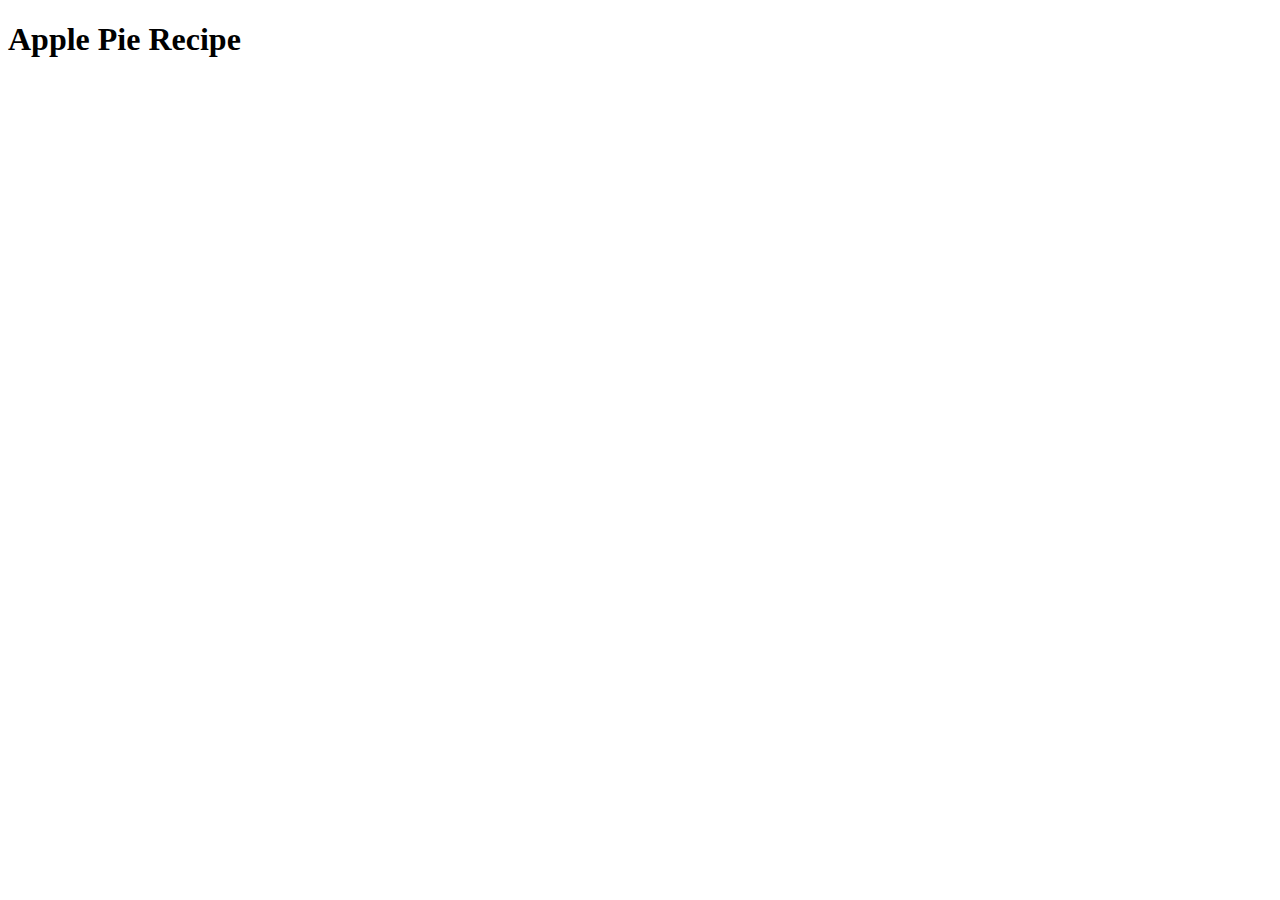
==== recipes/pie.html @ 5529bf01 "Create heading and boierplate for pie.html" ====
<!DOCTYPE html>
<html lang="en">
<head>
    <meta charset="UTF-8">
    <meta name="viewport" content="width=device-width, initial-scale=1.0">
    <title>Apple pie recipe</title>
</head>
<body>
    <h1>Apple Pie Recipe</h1>
</body>
</html>
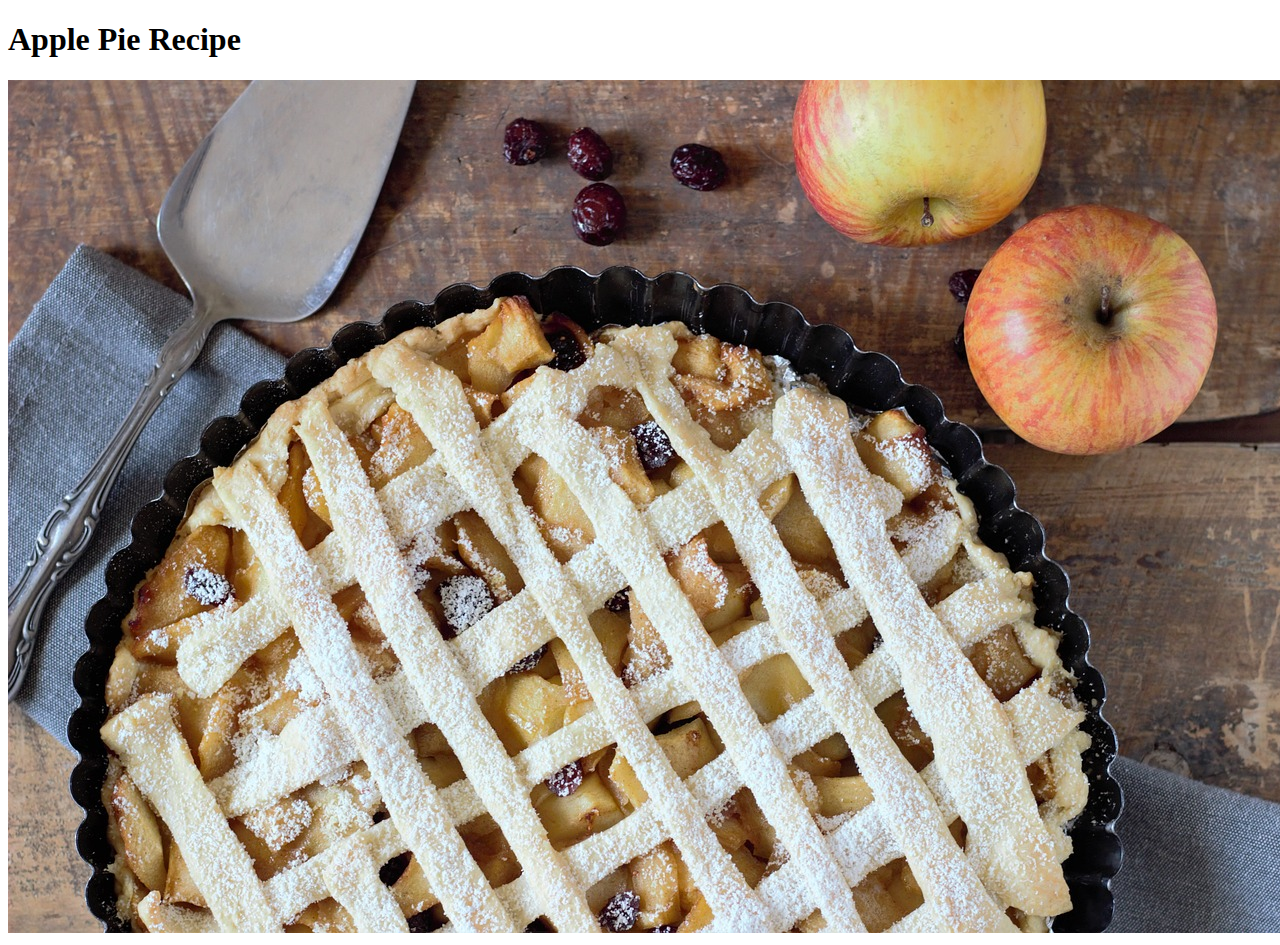
==== commit 822ba4d3: "Add pie image under h1 heading" ====
--- a/recipes/pie.html
+++ b/recipes/pie.html
@@ -1,11 +1,12 @@
 <!DOCTYPE html>
 <html lang="en">
-<head>
-    <meta charset="UTF-8">
-    <meta name="viewport" content="width=device-width, initial-scale=1.0">
+  <head>
+    <meta charset="UTF-8" />
+    <meta name="viewport" content="width=device-width, initial-scale=1.0" />
     <title>Apple pie recipe</title>
-</head>
-<body>
+  </head>
+  <body>
     <h1>Apple Pie Recipe</h1>
-</body>
-</html>+    <img src="apple-pie-5479993_1280.jpg" alt="image of apple pie" />
+  </body>
+</html>
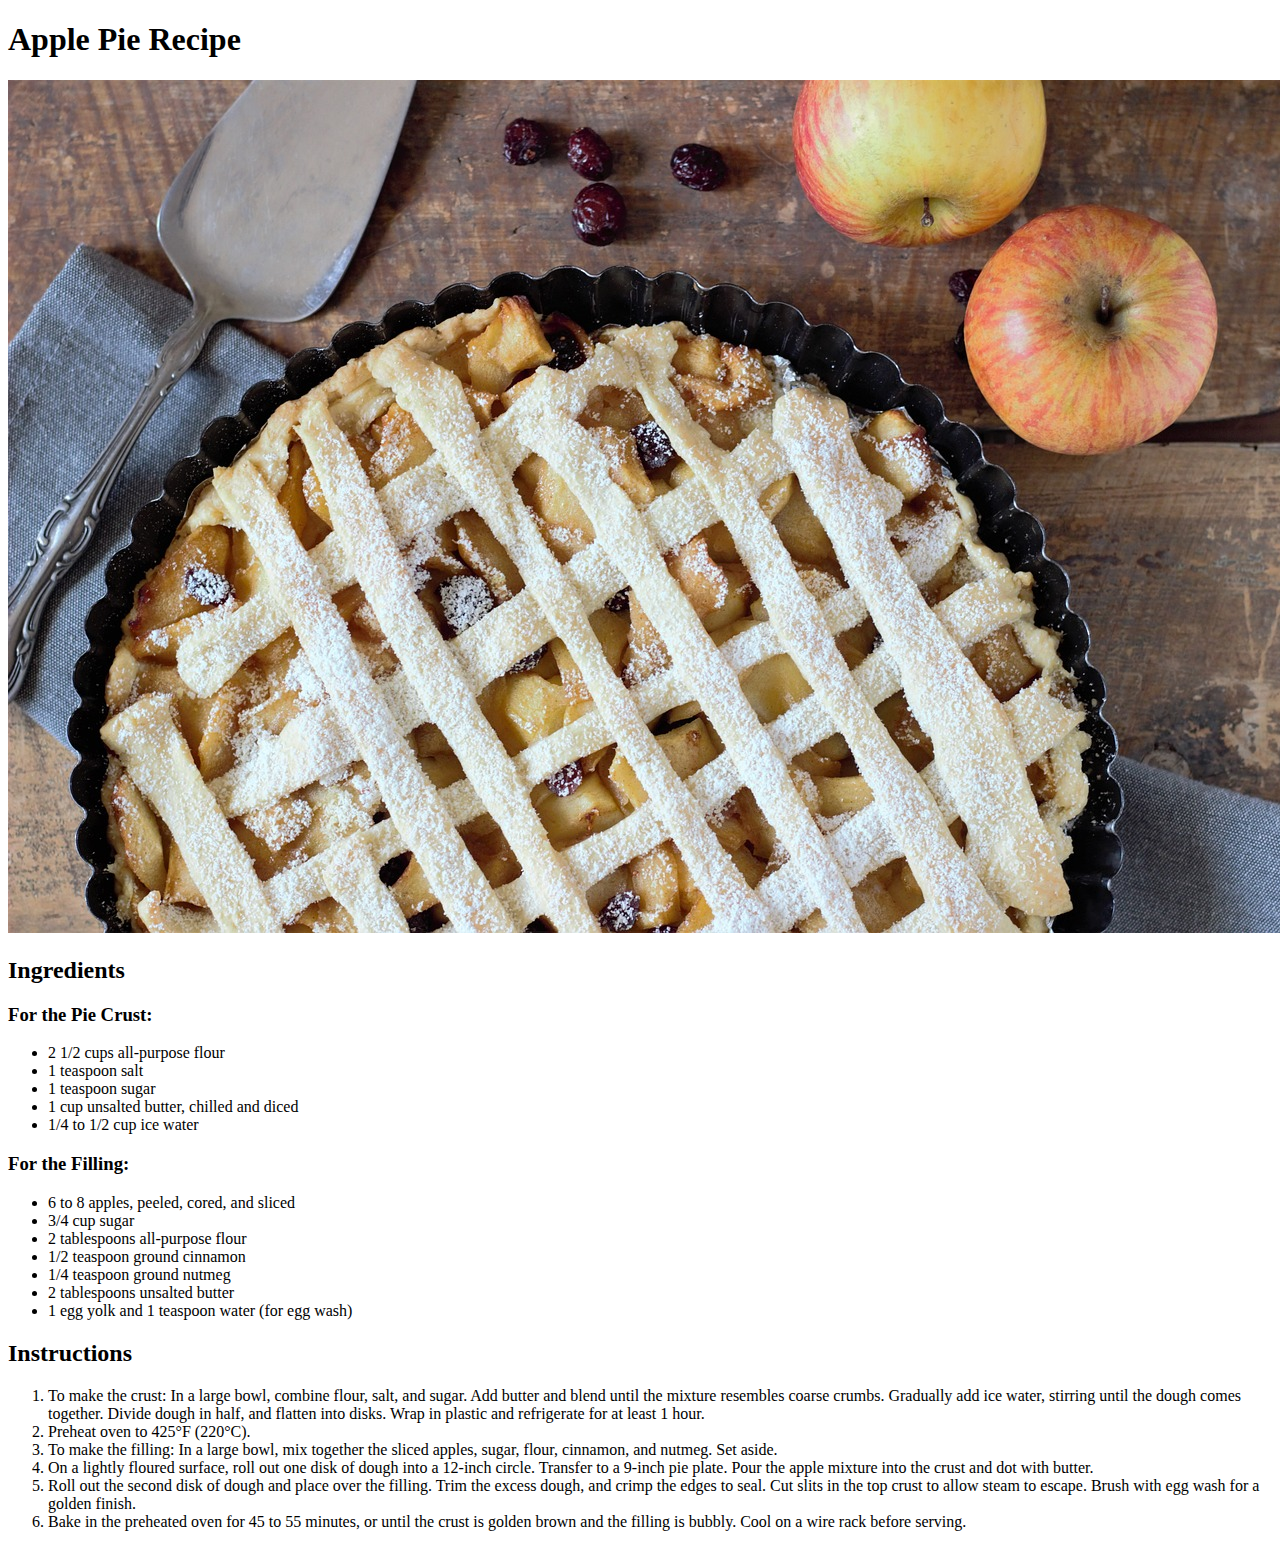
==== commit fae097c1: "Add apple pie recipe" ====
--- a/recipes/pie.html
+++ b/recipes/pie.html
@@ -8,5 +8,56 @@
   <body>
     <h1>Apple Pie Recipe</h1>
     <img src="apple-pie-5479993_1280.jpg" alt="image of apple pie" />
+    <h2>Ingredients</h2>
+    <h3>For the Pie Crust:</h3>
+    <ul>
+      <li>2 1/2 cups all-purpose flour</li>
+      <li>1 teaspoon salt</li>
+      <li>1 teaspoon sugar</li>
+      <li>1 cup unsalted butter, chilled and diced</li>
+      <li>1/4 to 1/2 cup ice water</li>
+    </ul>
+
+    <h3>For the Filling:</h3>
+    <ul>
+      <li>6 to 8 apples, peeled, cored, and sliced</li>
+      <li>3/4 cup sugar</li>
+      <li>2 tablespoons all-purpose flour</li>
+      <li>1/2 teaspoon ground cinnamon</li>
+      <li>1/4 teaspoon ground nutmeg</li>
+      <li>2 tablespoons unsalted butter</li>
+      <li>1 egg yolk and 1 teaspoon water (for egg wash)</li>
+    </ul>
+
+    <h2>Instructions</h2>
+    <ol>
+      <li>
+        To make the crust: In a large bowl, combine flour, salt, and sugar. Add
+        butter and blend until the mixture resembles coarse crumbs. Gradually
+        add ice water, stirring until the dough comes together. Divide dough in
+        half, and flatten into disks. Wrap in plastic and refrigerate for at
+        least 1 hour.
+      </li>
+      <li>Preheat oven to 425°F (220°C).</li>
+      <li>
+        To make the filling: In a large bowl, mix together the sliced apples,
+        sugar, flour, cinnamon, and nutmeg. Set aside.
+      </li>
+      <li>
+        On a lightly floured surface, roll out one disk of dough into a 12-inch
+        circle. Transfer to a 9-inch pie plate. Pour the apple mixture into the
+        crust and dot with butter.
+      </li>
+      <li>
+        Roll out the second disk of dough and place over the filling. Trim the
+        excess dough, and crimp the edges to seal. Cut slits in the top crust to
+        allow steam to escape. Brush with egg wash for a golden finish.
+      </li>
+      <li>
+        Bake in the preheated oven for 45 to 55 minutes, or until the crust is
+        golden brown and the filling is bubbly. Cool on a wire rack before
+        serving.
+      </li>
+    </ol>
   </body>
 </html>
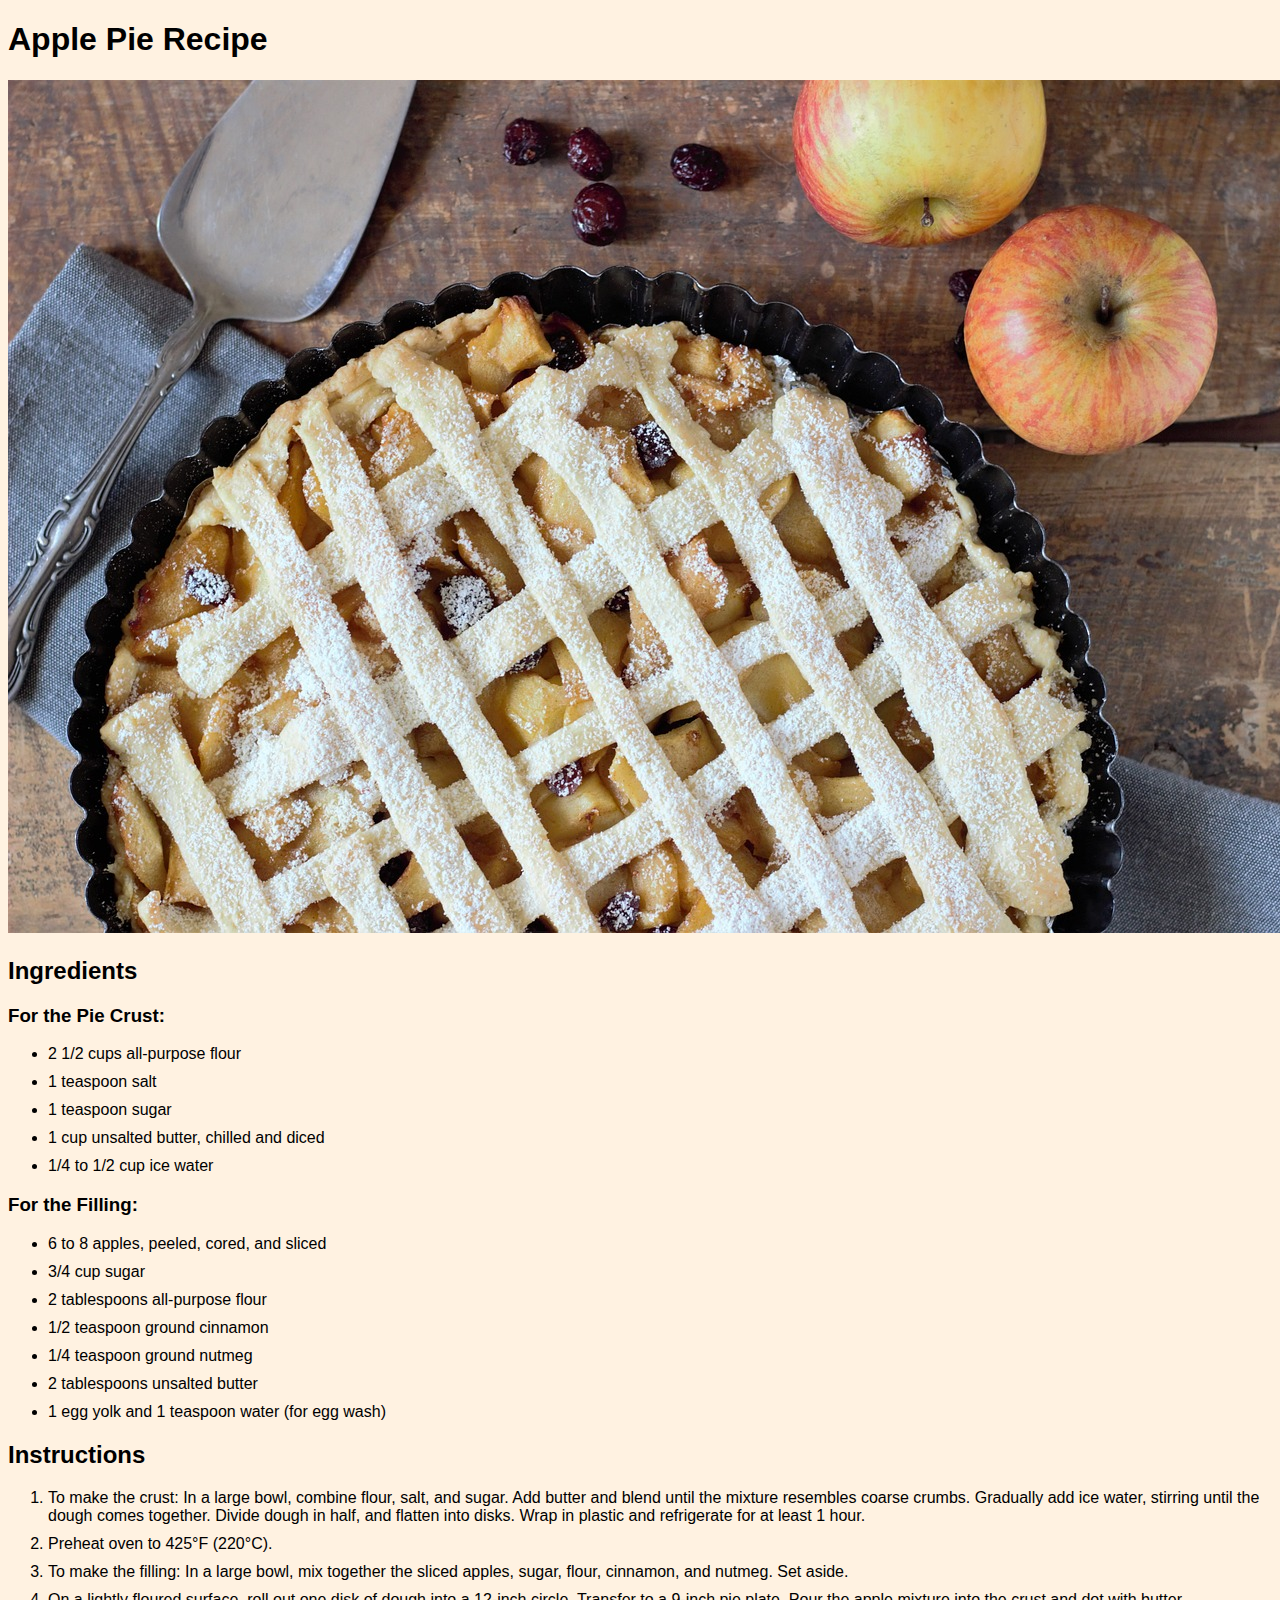
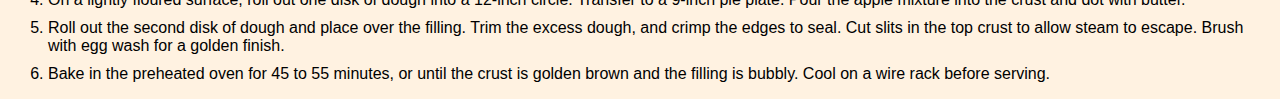
==== commit 95f552d9: "Link pie pizza and sushi.html to style.css" ====
--- a/recipes/pie.html
+++ b/recipes/pie.html
@@ -3,6 +3,7 @@
   <head>
     <meta charset="UTF-8" />
     <meta name="viewport" content="width=device-width, initial-scale=1.0" />
+    <link rel="stylesheet" href="../style.css" />
     <title>Apple pie recipe</title>
   </head>
   <body>
--- a/style.css
+++ b/style.css
@@ -0,0 +1,11 @@
+body {
+    background-color: #FFF2E1;
+    font-family: Arial, Helvetica, sans-serif;
+}
+a {
+    text-decoration: none;
+    color: black;
+}
+li {
+    margin-top: 10px;
+}